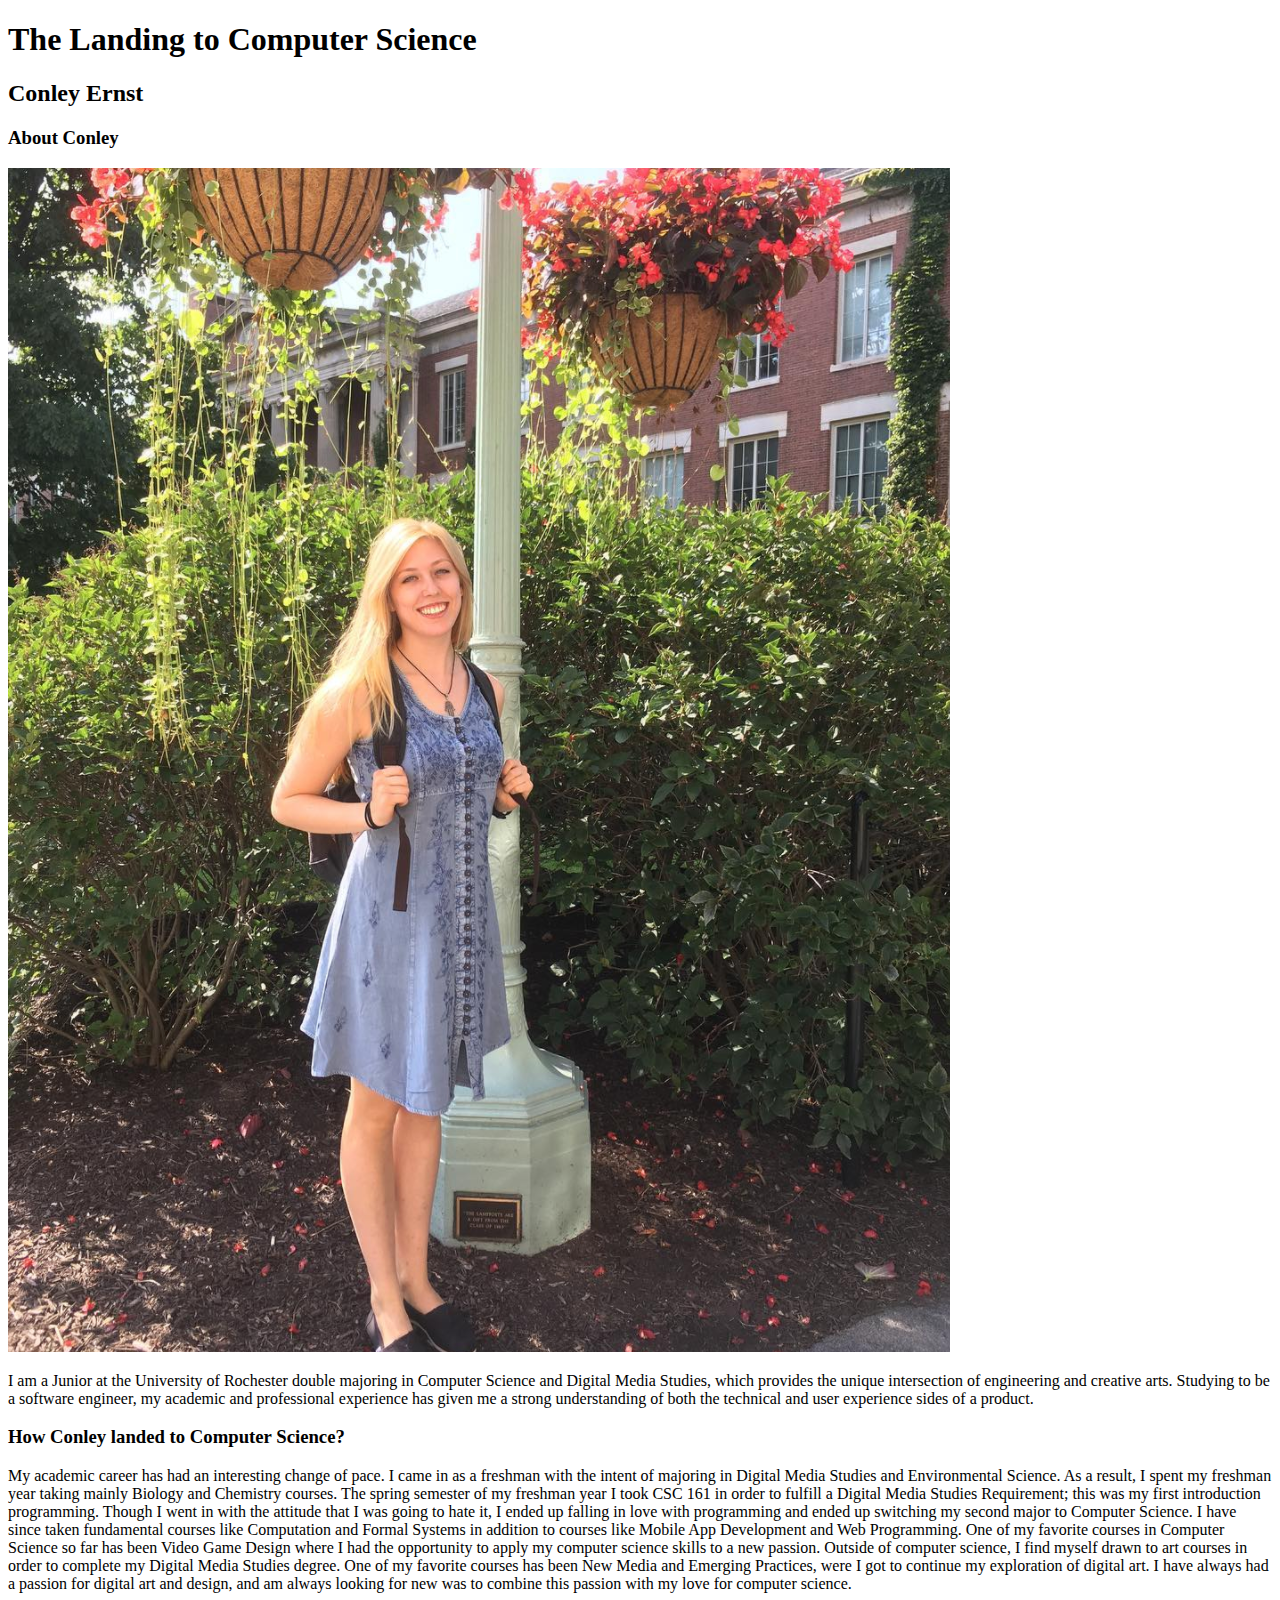
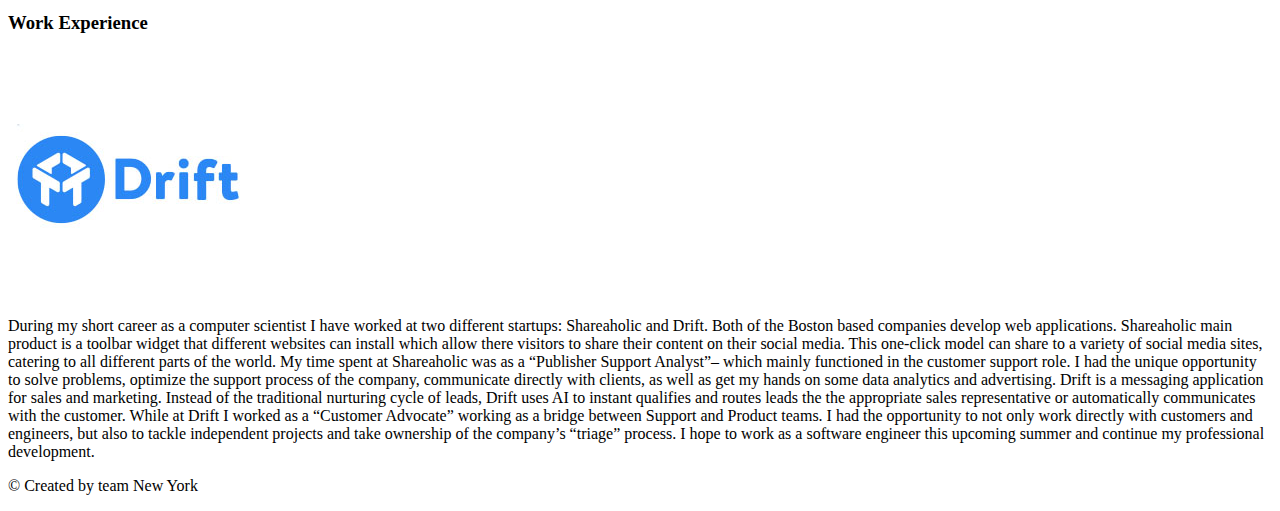
==== conley.html @ 1dbf4305 "more updates" ====
<!DOCTYPE html>

<html lang="en-US">
<head>
	
	<title>Conley Ernst</title>

    <link rel="stylesheet" type="text/css" href="css/styles.css">
 
</head>
    
<body>
    
    <header>
        <h1>The Landing to Computer Science</h1>
        <?php include "inc/nav.inc"; ?>
    
    </header>
    
    <h2>Conley Ernst</h2>
    
    <div class="sectOne">

	    <h3>About Conley</h3>
    
        <img src="images/conley.jpg" alt="Conely">

        <p>I am a Junior at the University of Rochester double majoring in Computer Science and Digital Media Studies, which provides the unique intersection of engineering and creative arts. Studying to be a software engineer, my academic and professional experience has given me a strong understanding of both the technical and user experience sides of a product. 
        </p>

    </div>
    
    <div class="sectTwo">

        <h3>How Conley landed to Computer Science?</h3>

        <p>My academic career has had an interesting change of pace. I came in as a freshman with the intent of majoring in Digital Media Studies and Environmental Science. As a result, I spent my freshman year taking mainly Biology and Chemistry courses. The spring semester of my freshman year I took CSC 161 in order to fulfill a Digital Media Studies Requirement; this was my first introduction programming. Though I went in with the attitude that I was going to hate it, I ended up falling in love with programming and ended up switching my second major to Computer Science. I have since taken fundamental courses like Computation and Formal Systems in addition to courses like Mobile App Development and Web Programming. One of my favorite courses in Computer Science so far has been Video Game Design where I had the opportunity to apply my computer science skills to a new passion. Outside of computer science, I find myself drawn to art courses in order to complete my Digital Media Studies degree. One of my favorite courses has been New Media and Emerging Practices, were I got to continue my exploration of digital art. I have always had a passion for digital art and design, and am always looking for new was to combine this passion with my love for computer science.
        </p>

    </div>
    
    <div class="sectThree">

        <h3>Work Experience</h3>

        <img src="images/drift.jpg" alt="Drift">

        <p> 
           During my short career as a computer scientist I have worked at two different startups: Shareaholic and Drift. Both of the Boston based companies develop web applications. Shareaholic main product is a toolbar widget that different websites can install which allow there visitors to share their content on their social media. This one-click model can share to a variety of social media sites, catering to all different parts of the world. My time spent at Shareaholic was as a “Publisher Support Analyst”– which mainly functioned in the customer support role. I had the unique opportunity to solve problems, optimize the support process of the company, communicate directly with clients, as well as get my hands on some data analytics and advertising. Drift is a messaging application for sales and marketing. Instead of the traditional nurturing cycle of leads, Drift uses AI to instant qualifies and routes leads the the appropriate sales representative or automatically communicates with the customer. While at Drift I worked as a “Customer Advocate” working as a bridge between Support and Product teams. I had the opportunity to not only work directly with customers and engineers, but also to tackle independent projects and take ownership of the company’s “triage” process. I hope to work as a software engineer this upcoming summer and continue my professional development.
        </p>
        
    </div>
        
    

	<div class="footer">

        <p>
           &copy; Created by team New York 
        </p>

    </div>

</body>
</html>
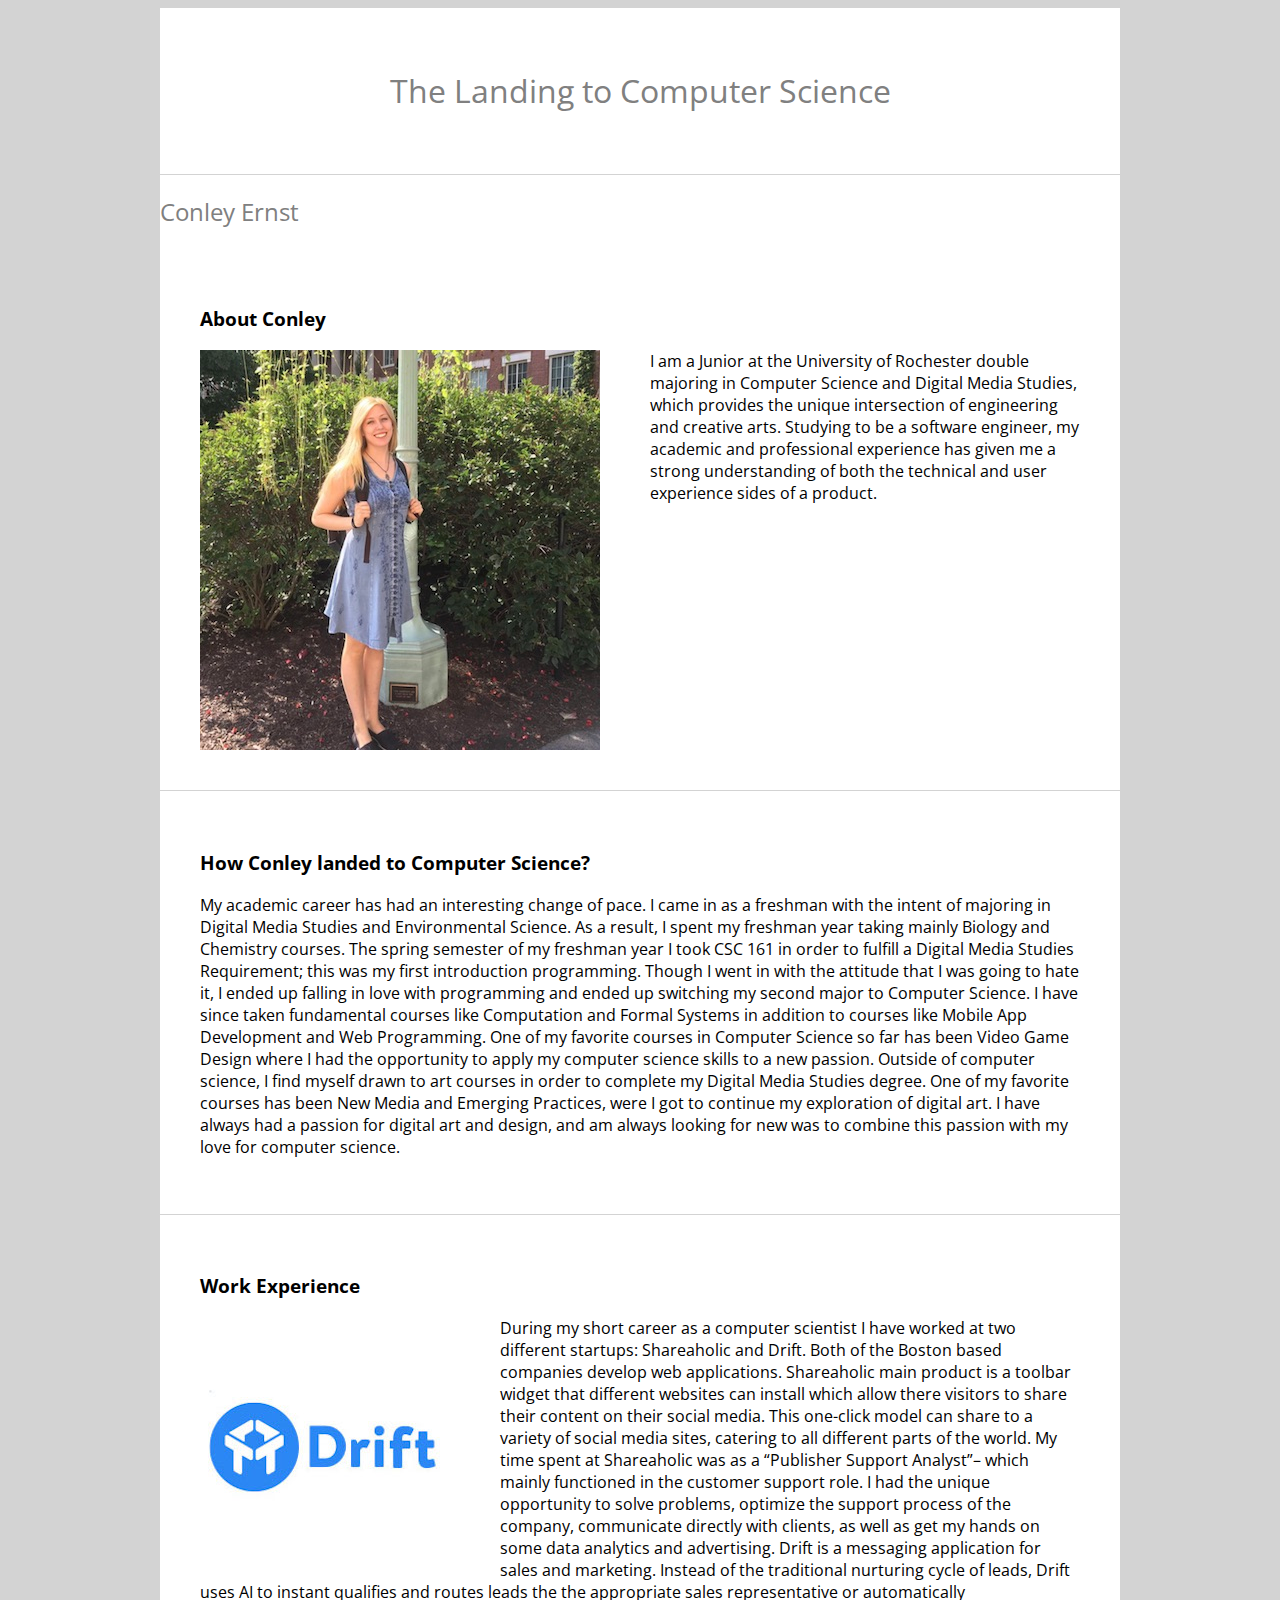
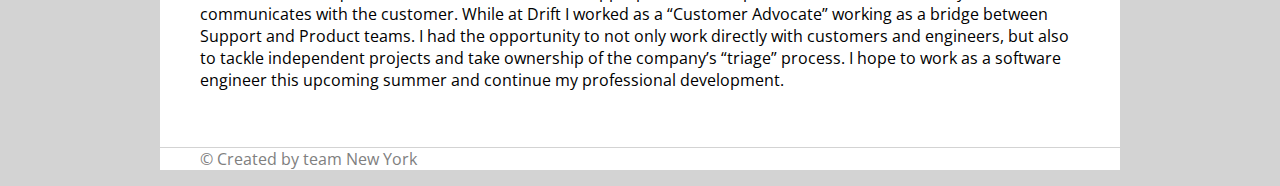
==== commit 5b6744cd: "added container div to subpages" ====
--- a/conley.html
+++ b/conley.html
@@ -6,10 +6,12 @@
 	<title>Conley Ernst</title>
 
     <link rel="stylesheet" type="text/css" href="css/styles.css">
+    <link href="https://fonts.googleapis.com/css?family=Lato|Open+Sans:300" rel="stylesheet">
  
 </head>
     
 <body>
+<div class="container">
     
     <header>
         <h1>The Landing to Computer Science</h1>
@@ -61,5 +63,6 @@
 
     </div>
 
+</div><!--container-->
 </body>
 </html>
--- a/css/styles.css
+++ b/css/styles.css
@@ -0,0 +1,47 @@
+/*
+CSS for Assignment 3, Team "NEW YORK"
+styles are loosely based off of http://jedmund.com/
+*/
+
+body {
+	background-color: lightgray;
+	font-family: 'Open Sans', sans-serif;
+}
+
+.container {
+	background-color: white;
+	margin: 0 auto;
+	width: 90%;
+	max-width: 960px;
+}
+
+h1, h2 {
+	font-family: 'Open Sans', sans-serif;
+	font-weight: normal;
+	color: gray;
+}
+
+.footer {
+	padding-left: 40px;
+	color: gray;
+}
+
+header {
+	text-align: center;
+	padding: 40px;
+	border-bottom: 1px solid lightgray;
+}
+
+.sectOne, .sectTwo, .sectThree {
+	padding: 40px;
+	border-bottom: 1px solid lightgray;
+	float: left;
+	display: block;
+}
+
+img {
+	float: left;
+	padding-right: 50px;
+}
+
+
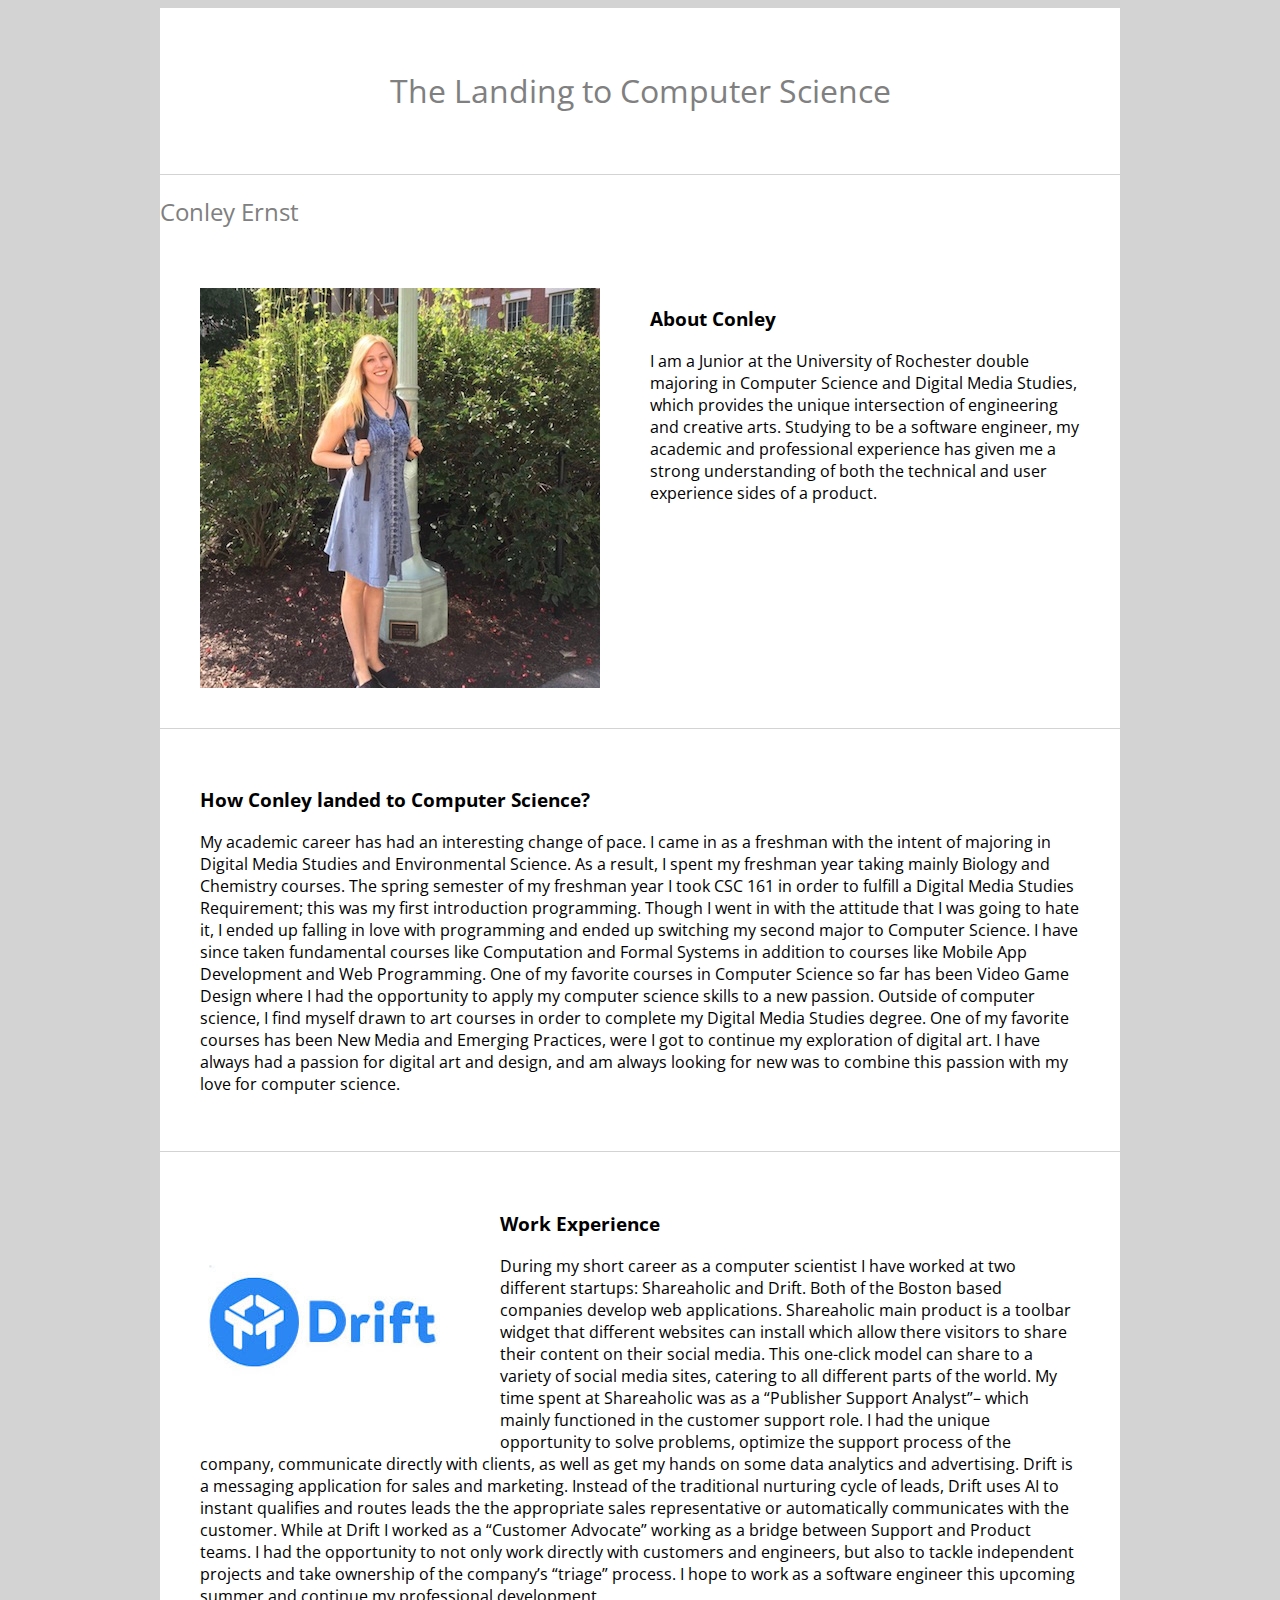
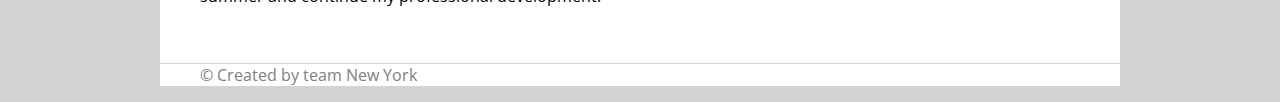
==== commit f853053e: "switched position of img and p tags for easier layout" ====
--- a/conley.html
+++ b/conley.html
@@ -23,9 +23,9 @@
     
     <div class="sectOne">
 
-	    <h3>About Conley</h3>
+	    <img src="images/conley.jpg" alt="Conley">
     
-        <img src="images/conley.jpg" alt="Conely">
+        <h3>About Conley</h3>
 
         <p>I am a Junior at the University of Rochester double majoring in Computer Science and Digital Media Studies, which provides the unique intersection of engineering and creative arts. Studying to be a software engineer, my academic and professional experience has given me a strong understanding of both the technical and user experience sides of a product. 
         </p>
@@ -43,9 +43,9 @@
     
     <div class="sectThree">
 
+        <img src="images/drift.jpg" alt="Drift">
+
         <h3>Work Experience</h3>
-
-        <img src="images/drift.jpg" alt="Drift">
 
         <p> 
            During my short career as a computer scientist I have worked at two different startups: Shareaholic and Drift. Both of the Boston based companies develop web applications. Shareaholic main product is a toolbar widget that different websites can install which allow there visitors to share their content on their social media. This one-click model can share to a variety of social media sites, catering to all different parts of the world. My time spent at Shareaholic was as a “Publisher Support Analyst”– which mainly functioned in the customer support role. I had the unique opportunity to solve problems, optimize the support process of the company, communicate directly with clients, as well as get my hands on some data analytics and advertising. Drift is a messaging application for sales and marketing. Instead of the traditional nurturing cycle of leads, Drift uses AI to instant qualifies and routes leads the the appropriate sales representative or automatically communicates with the customer. While at Drift I worked as a “Customer Advocate” working as a bridge between Support and Product teams. I had the opportunity to not only work directly with customers and engineers, but also to tackle independent projects and take ownership of the company’s “triage” process. I hope to work as a software engineer this upcoming summer and continue my professional development.
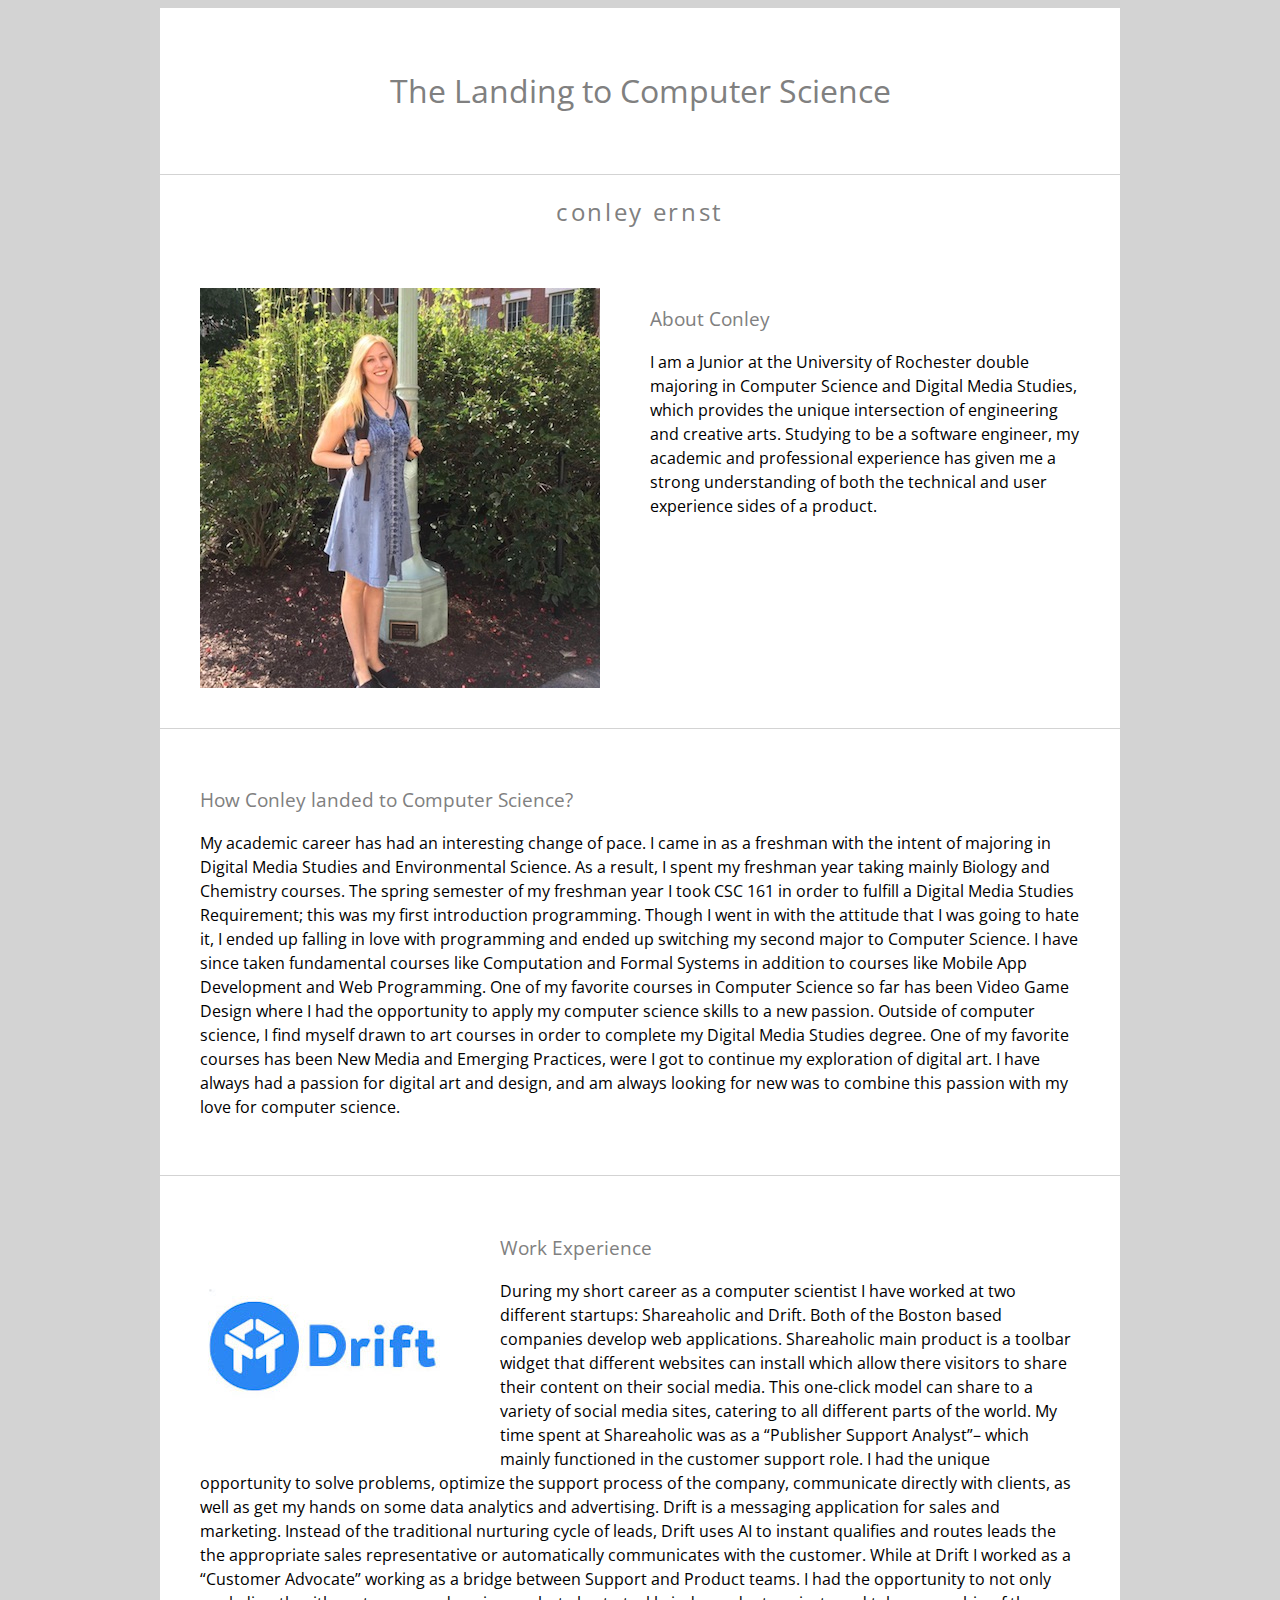
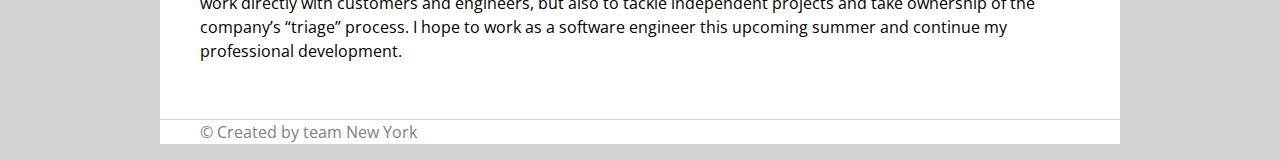
==== commit e43681d1: "added subtitle class to help with CSS" ====
--- a/conley.html
+++ b/conley.html
@@ -19,7 +19,7 @@
     
     </header>
     
-    <h2>Conley Ernst</h2>
+    <h2 class="subtitle">Conley Ernst</h2>
     
     <div class="sectOne">
 
--- a/css/styles.css
+++ b/css/styles.css
@@ -15,7 +15,7 @@
 	max-width: 960px;
 }
 
-h1, h2 {
+h1, h2, h3 {
 	font-family: 'Open Sans', sans-serif;
 	font-weight: normal;
 	color: gray;
@@ -24,6 +24,7 @@
 .footer {
 	padding-left: 40px;
 	color: gray;
+	word-wrap: break-word;
 }
 
 header {
@@ -42,6 +43,15 @@
 img {
 	float: left;
 	padding-right: 50px;
+	max-width: 100%;
+	height: auto;
 }
 
+.subtitle {
+	letter-spacing: 2pt;
+	text-transform: lowercase;
+	text-align: center;
+	color: gray;
+}
 
+p {	line-height: 1.5em; }